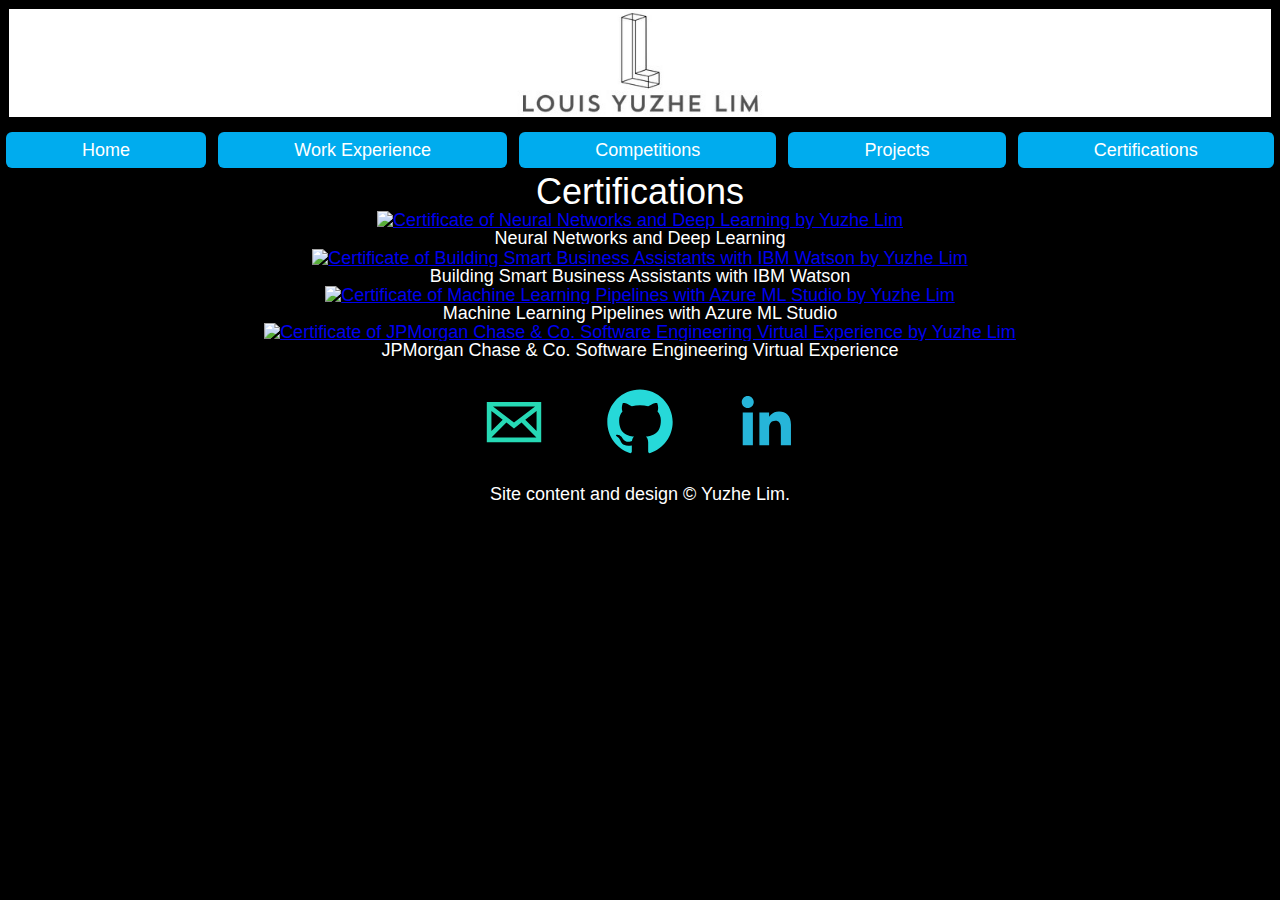
==== certification/index.html @ 172d7d86 "Add certification page html" ====
<!DOCTYPE html>
<html lang="en">
  <head>
    <meta charset="utf-8" />
    <title>Certifications of Yuzhe Lim</title>
    <meta name="viewport"
      content="width=device-width, initial-scale=1.0, shrink-to-fit=no" />
    <link rel="stylesheet" href="../css/style.css" />
    <link rel="stylesheet" href="cert-style.css" />
    <link href="https://fonts.googleapis.com/css?family=Fira+Sans:400,400i,700&display=swap&subset=latin-ext" rel="stylesheet">
  </head>
  <body>
    <header id="certification-page">
      <figure class="logo">
        <img src="../media/yuzhelim_logo.jpg"
          alt="Logo of Yuzhe Lim" style="height:6em"/>
      </figure>
      <nav id="navigation">
          <ul class="nav">
            <li><a href="../">Home</a></li>
            <li><a href="../workExperience/">Work Experience</a></li>
            <li><a href="../competition/">Competitions</a></li>
            <li><a href="../project/">Projects</a></li>
            <li><a href="">Certifications</a></li>
          </ul>
        </nav>
    </header>
    <main>
      <section id="cert-container">
        <h2>Certifications</h2>
        <figure>
          <a href="https://www.coursera.org/account/accomplishments/certificate/DPUAVMBWVXEE">
            <img src="../media/DeepLearning_AI.jpg"
              alt="Certificate of Neural Networks and Deep Learning by Yuzhe Lim" />
          </a>
          <figcaption>
            Neural Networks and Deep Learning
          </figcaption>
        </figure>
        <figure>
          <a href="https://www.coursera.org/account/accomplishments/certificate/F3E7FCDN9JVE">
            <img src="../media/coursera-rebrand-logo-square.png"
              alt="Certificate of Building Smart Business Assistants with IBM Watson by Yuzhe Lim" />
          </a>
          <figcaption>
            Building Smart Business Assistants with IBM Watson
          </figcaption>
        </figure>
        <figure>
          <a href="https://www.coursera.org/account/accomplishments/certificate/4N3MVSM65P5T">
            <img src="../media/coursera-rebrand-logo-square.png"
              alt="Certificate of Machine Learning Pipelines with Azure ML Studio by Yuzhe Lim" />
          </a>
          <figcaption>
            Machine Learning Pipelines with Azure ML Studio
          </figcaption>
        </figure>
        <figure>
          <a href="https://insidesherpa.s3.amazonaws.com/completion-certificates/JP%20Morgan/R5iK7HMxJGBgaSbvk_JPMorgan%20Chase_pRuZ3L5Na4PDoSkgR_completion_certificate.pdf">
            <img src="../media/jpmorgan_chase&co-logo.jpg"
              alt="Certificate of JPMorgan Chase & Co. Software Engineering Virtual Experience by Yuzhe Lim" />
          </a>
          <figcaption>
            JPMorgan Chase & Co. Software Engineering Virtual Experience
          </figcaption>
        </figure>
      </section>
    </main>
    <footer>
      <ul class="soc">
        <li>
          <a class="icon-8 email" href="mailto:louis.yuzhe@gmail.com" title="Email">
            <div class="ir">
              <svg viewbox="0 0 512 512" preserveAspectRatio="xMidYMid meet" width="512" height="512">
                <path d="M101.3 141.6v228.9h0.3 308.4 0.8V141.6H101.3zM375.7 167.8l-119.7 91.5 -119.6-91.5H375.7zM127.6 194.1l64.1 49.1 -64.1 64.1V194.1zM127.8 344.2l84.9-84.9 43.2 33.1 43-32.9 84.7 84.7L127.8 344.2 127.8 344.2zM384.4 307.8l-64.4-64.4 64.4-49.3V307.8z"></path>
              </svg>
            </div>
          </a>
        </li>
        <li>
          <a class="icon-13 github" href="https://github.com/louisyuzhe" title="GitHub">
            <div class="ir">
              <svg viewbox="0 0 512 512" preserveAspectRatio="xMidYMid meet" width="512" height="512">
                <path d="M256 70.7c-102.6 0-185.9 83.2-185.9 185.9 0 82.1 53.3 151.8 127.1 176.4 9.3 1.7 12.3-4 12.3-8.9V389.4c-51.7 11.3-62.5-21.9-62.5-21.9 -8.4-21.5-20.6-27.2-20.6-27.2 -16.9-11.5 1.3-11.3 1.3-11.3 18.7 1.3 28.5 19.2 28.5 19.2 16.6 28.4 43.5 20.2 54.1 15.4 1.7-12 6.5-20.2 11.8-24.9 -41.3-4.7-84.7-20.6-84.7-91.9 0-20.3 7.3-36.9 19.2-49.9 -1.9-4.7-8.3-23.6 1.8-49.2 0 0 15.6-5 51.1 19.1 14.8-4.1 30.7-6.2 46.5-6.3 15.8 0.1 31.7 2.1 46.6 6.3 35.5-24 51.1-19.1 51.1-19.1 10.1 25.6 3.8 44.5 1.8 49.2 11.9 13 19.1 29.6 19.1 49.9 0 71.4-43.5 87.1-84.9 91.7 6.7 5.8 12.8 17.1 12.8 34.4 0 24.9 0 44.9 0 51 0 4.9 3 10.7 12.4 8.9 73.8-24.6 127-94.3 127-176.4C441.9 153.9 358.6 70.7 256 70.7z"></path>
              </svg>
            </div>
          </a>
        </li>
        <li>
          <a class="icon-17 linkedin" href="https://www.linkedin.com/in/yuzhelim/" title="LinkedIn">
            <div class="ir">
              <svg viewbox="0 0 512 512" preserveAspectRatio="xMidYMid meet" width="512" height="512">
                <path d="M186.4 142.4c0 19-15.3 34.5-34.2 34.5 -18.9 0-34.2-15.4-34.2-34.5 0-19 15.3-34.5 34.2-34.5C171.1 107.9 186.4 123.4 186.4 142.4zM181.4 201.3h-57.8V388.1h57.8V201.3zM273.8 201.3h-55.4V388.1h55.4c0 0 0-69.3 0-98 0-26.3 12.1-41.9 35.2-41.9 21.3 0 31.5 15 31.5 41.9 0 26.9 0 98 0 98h57.5c0 0 0-68.2 0-118.3 0-50-28.3-74.2-68-74.2 -39.6 0-56.3 30.9-56.3 30.9v-25.2H273.8z"></path>
              </svg>
            </div>
          </a>
        </li>
      </ul>
      <small>Site content and design © Yuzhe Lim.</small>
    </footer>
    <script src="../js/script.js"></script>
    <script>
      window.watsonAssistantChatOptions = {
          integrationID: "4b792b7c-dc3b-4c32-accc-2a8b8d1ace0e", // The ID of this integration.
          region: "us-east", // The region your integration is hosted in.
          serviceInstanceID: "de2eba4c-3479-46b8-bd0d-1fd3345b560b", // The ID of your service instance.
          onLoad: function(instance) { instance.render(); }
        };
      setTimeout(function(){
        const t=document.createElement('script');
        t.src="https://web-chat.global.assistant.watson.appdomain.cloud/loadWatsonAssistantChat.js";
        document.head.appendChild(t);
      });
    </script>
  </body>
</html>
---- css/style.css ----
/* http://meyerweb.com/eric/tools/css/reset/
   v2.0 | 20110126
   License: none (public domain)
*/
a,abbr,acronym,address,applet,article,aside,audio,b,big,blockquote,body,canvas,caption,center,cite,code,dd,del,details,dfn,div,dl,dt,em,embed,fieldset,figcaption,figure,footer,form,h1,h2,h3,h4,h5,h6,header,hgroup,html,i,iframe,img,ins,kbd,label,legend,li,mark,menu,nav,object,ol,output,p,pre,q,ruby,s,samp,section,small,span,strike,strong,sub,summary,sup,table,tbody,td,tfoot,th,thead,time,tr,tt,u,ul,var,video{margin:0;padding:0;border:0;font-size:100%;font:inherit;vertical-align:baseline}article,aside,details,figcaption,figure,footer,header,hgroup,menu,nav,section{display:block}html{line-height:1}body{line-height:inherit;}ol,ul{list-style:none}blockquote,q{quotes:none}blockquote:after,blockquote:before,q:after,q:before{content:'';content:none}table{border-collapse:collapse;border-spacing:0}

/* Using a Major Third modular scale:
*  https://www.modularscale.com/?18&px&1.25
*/

/* Base Styles */
* {box-sizing: border-box}

html {
  background-color: black; /* black color contrast with every coor on this page */
  color: white;
  font-family: Helvetica, Arial, sans-serif;
  font-size: 1.125em; /* 18px / 16px = 1.125em */
  text-align: center;
}

section {
  display: grid;
}

footer {
  display: inline;
}
h1 {
  font-size: 3em;
  padding: .25em 0 .25em 0;
}
h2 {
  font-size: 2em;
}
h3 {
  font-size: 1.5em;
}

article {
  padding: 1em;
}

p {
  text-align: left;
  line-height: 120%;
}

ol {
  list-style-type: decimal;
  padding: 1em;
  text-align: left;
}

strong {
  color: Gray;
  font-weight: 900;
}

/* Layout Styles */
.logo {
  background:white;
  border: .5em solid #000;
}

/* Main Page */
.mySlides {
  display: none
}
img {
  vertical-align: middle;
}

/* Slideshow container */
.slideshow-container {
  max-width: 70em;
  position: relative;
  margin: auto;
}

/* Next & previous buttons */
.prev, .next {
  cursor: pointer;
  position: absolute;
  top: 50%;
  width: auto;
  padding: 16px;
  margin-top: -22px;
  color: white;
  font-weight: bold;
  font-size: 18px;
  transition: 0.6s ease;
  border-radius: 0 3px 3px 0;
  user-select: none;
}

.prev {
  left:0;
  margin-left: 1em;
}

/* Position the "next button" to the right */
.next {
  right: 0;
  border-radius: 3px 0 0 3px;
  margin-right: 1em;
}

/* On hover, add a black background color with a little bit see-through */
.prev:hover, .next:hover {
  background-color: rgba(0,0,0,0.8);
}

/* Caption text */
.text {
  color: #f2f2f2;
  font-size: 15px;
  padding: 8px 12px;
  position: absolute;
  bottom: 8px;
  width: 100%;
  text-align: center;
}

/* Number text */
.numbertext {
  color: #f2f2f2;
  font-size: 12px;
  padding: 8px 12px;
  position: absolute;
  top: 0;
}

/* The dots/bullets/indicators */
.dot {
  cursor: pointer;
  height: 15px;
  width: 15px;
  margin: 0 2px;
  background-color: #bbb;
  border-radius: 50%;
  display: inline-block;
  transition: background-color 0.6s ease;
}

.active, .dot:hover {
  background-color: #717171;
}

/* Fading animation */
.fade {
  -webkit-animation-name: fade;
  -webkit-animation-duration: 1.5s;
  animation-name: fade;
  animation-duration: 1.5s;
}

@-webkit-keyframes fade {
  from {opacity: .4}
  to {opacity: 1}
}

@keyframes fade {
  from {opacity: .4}
  to {opacity: 1}
}

/* On smaller screens, decrease text size */
@media only screen and (max-width: 300px) {
  .prev, .next,.text {font-size: 11px}
}

/* Navigation Styles */
.nav a {
  background: #00ACEE;
  border-radius: 0.333333333em; /* 6px / 18px = 0.333333333em */
  color: white;
  display: inline-block;
  line-height: 0;
  outline: 0;
  margin-bottom: 0.333333333em; /* 6px / 18px = 0.333333333em */
  margin-top: 0.333333333em; /* 6px / 18px = 0.333333333em */
  padding: 1em; /* 18px / 18px = 1em */
  text-align: center;
  text-decoration: none;
  width: 50%;
}

/* Social Media Icons  */
*, *:before, *:after {
	box-sizing: inherit;
}

.ir {
	display: block;
	overflow: visible;
	padding: 0 0 100%;
	position: relative;
	height: 0;
	width: 100%;
}

.ir > * {
	position: absolute;
	height: 100%;
	width: 100%;
	top: 0;
	left: 0;
}

.soc {
	display: block;
	font-size: 0;
	list-style: none;
	text-align: center;
	/*width: 110rem; */
	max-width: 100%;
}

.soc li {
	display: inline-block;
	margin: 1rem;
}

.soc a, .soc svg {
	display: block;
}

.soc a {
	height: 5rem;
	width: 5rem;
}

.icon-8:hover, .icon-13:hover, .icon-17:hover {
	border-radius: 100%;
	fill: #0e1925;
	transform: scale(1.25);
	transition: background-color .5s, transform .5s ease-out;
}

.icon-8 {
	fill: #26d9b5;
}

.icon-8:hover {
	background: #26d9b5;
}

.icon-13 {
	fill: #26d9d9;
}

.icon-13:hover {
	background: #26d9d9;
}

.icon-17 {
	fill: #26b5d9;
}

.icon-17:hover {
	background: #26b5d9;
}



/* Main page slide show */
.slides {
  background-repeat: no-repeat;
  background-position: center; /* Center the image */
  background-size: cover; /* Resize the background image to cover the entire container */
  height: 60vh; /* You must set a specified height */
  margin: 1em;
  display: grid;
  grid-template-columns: repeat(2, 1fr);
  grid-template-rows: 1fr;
  justify-content: center;
}

.slides article {
  align-self: center;
}

#slide1 {
  background-image:url("../media/chicago1.jpg");
}
#slide2 {
  background-image:url("../media/chicago2.jpg");
}
#slide3 {
  background-image:url("../media/chicago3.jpg");
}
.slides p,
.slides ul {
    background-color: black;
    font-family: futura;
    line-height: 1.5em;
    margin: 1em 2em 1em 2em;
    opacity: 0.8;
    padding: 1em;
}
.slides ul {
    list-style-type:disc;
    padding: 1em 2em 1em 2em;
    text-align: left;
}

.slides li  {
    padding-top: .5em;
}

#slide1 img {
  border-radius: 50%;
  max-width: 50%;
}
#slide1 p {
  color: black;
  background-color: white;
  margin-right: 8em;
}
/* State styles */
/* 540px || 540 / 16 = 33.75em */
@media screen and (min-width: 33.75em) {
  .nav {
    display: flex;
    flex-flow: row nowrap;
    margin-left: -0.333333333em; /* 6px / 18px = 0.333333333em */
    margin-right: 0.333333333em; /* 6px / 18px = 0.333333333em */
  }
  .nav li {
    flex: 1 0 auto;
    margin-left: 0.666666667em; /* 12px / 18px = 0.666666667em */
  }
  .nav a {
    display: block;
    width: auto;
  }

  /* Projects page */
  .project-details {
    display: grid;
    grid-template-columns: 1fr 1fr;
    grid-column-gap: 1em; /* 22.5px / 18px = 1.25em */
  }
  .project-details h3 {
    grid-column: 1 / 3; /* Span h2 over all columns */
  }
  .project-details p {
    grid-column: 1 / 3; /* Span p over all columns */
  }
}
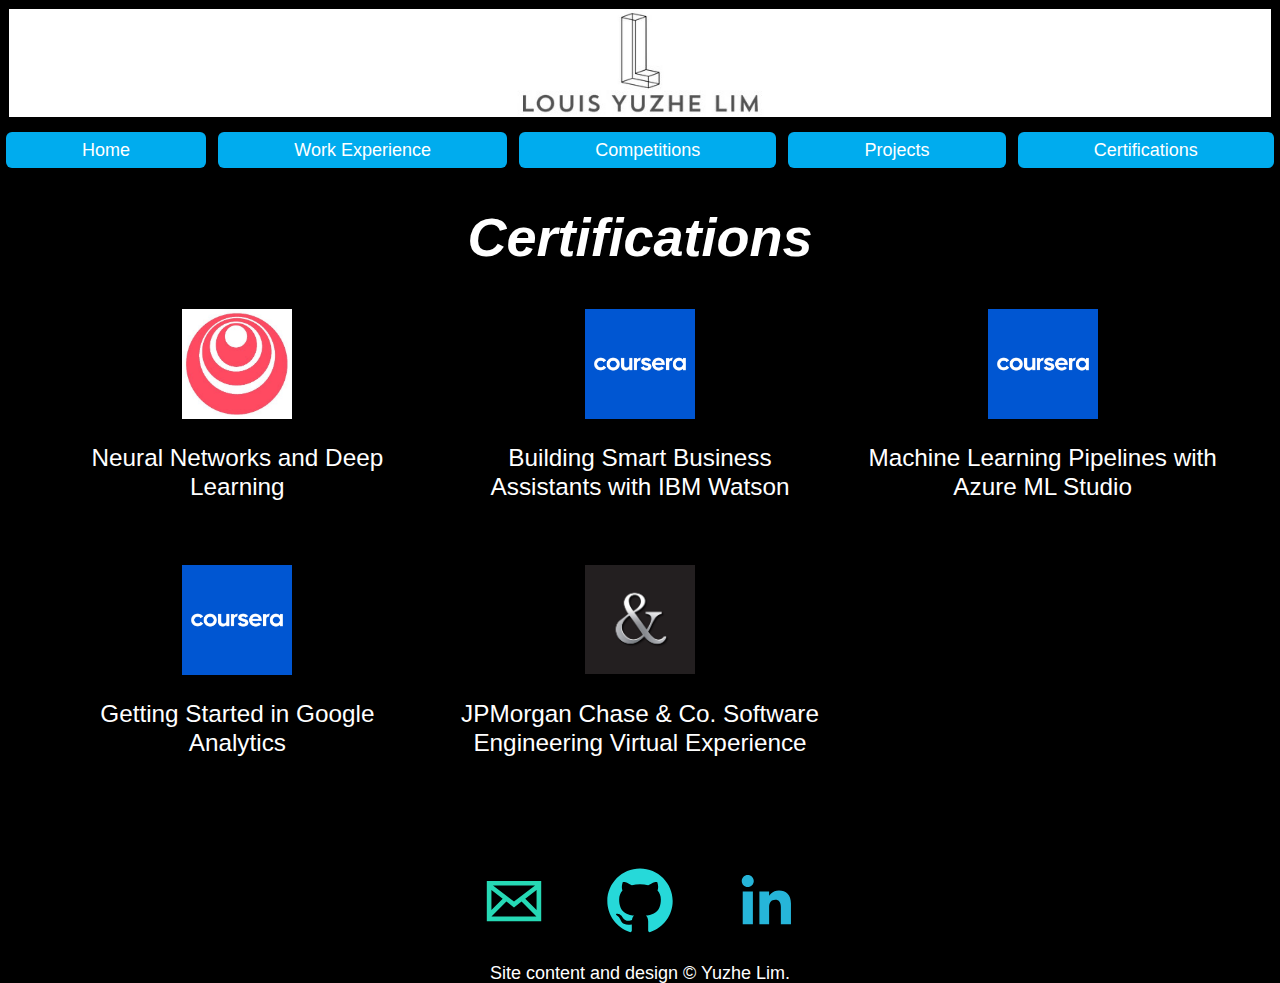
==== commit 9f21215f: "Add new certificate from cousera" ====
--- a/certification/index.html
+++ b/certification/index.html
@@ -53,6 +53,15 @@
           </a>
           <figcaption>
             Machine Learning Pipelines with Azure ML Studio
+          </figcaption>
+        </figure>
+        <figure>
+          <a href="https://www.coursera.org/account/accomplishments/certificate/UK3M5AHCFZHC">
+            <img src="../media/coursera-rebrand-logo-square.png"
+              alt="Certificate of Getting Started in Google Analytics by Yuzhe Lim" />
+          </a>
+          <figcaption>
+            Getting Started in Google Analytics
           </figcaption>
         </figure>
         <figure>
--- a/certification/cert-style.css
+++ b/certification/cert-style.css
@@ -0,0 +1,50 @@
+/* Base Styles */
+h2 {
+  font-size: 3em; /* 54px / 18px = 3em */
+  font-weight: bold;
+  font-style: italic;
+  overflow-wrap: break-word;
+  padding-bottom: .5em;
+}
+section {
+  display: grid;
+  padding: 1em;
+  margin: 1em;
+}
+figcaption {
+  line-height: 120%;
+  padding-top: 1em
+}
+
+/* Layout Styles */
+#cert-container img {
+  width: 30%;
+}
+#cert-container figure{
+  margin: 1em;
+}
+
+/* State styles */
+/* 540px || 540 / 16 = 33.75em */
+@media screen and (min-width: 33.75em) {
+  #cert-container figure {
+    padding-bottom: 1.5em;
+  }
+}
+
+/* 1080px || 1080 / 16 = 67.5em */
+@media screen and (min-width: 67.5em) {
+  figcaption {
+    font-size: 1.35em; /* 24.3px / 18px = 1.35em */
+    padding-top: 1em
+  }
+  #cert-container {
+    display: grid;
+    grid-template-columns: repeat(3, 1fr);
+    grid-template-rows: 1fr;
+    justify-content: center;
+  }
+  #cert-container h2 {
+    grid-column: 1 / 4; /* Span h2 over all columns */
+  }
+}
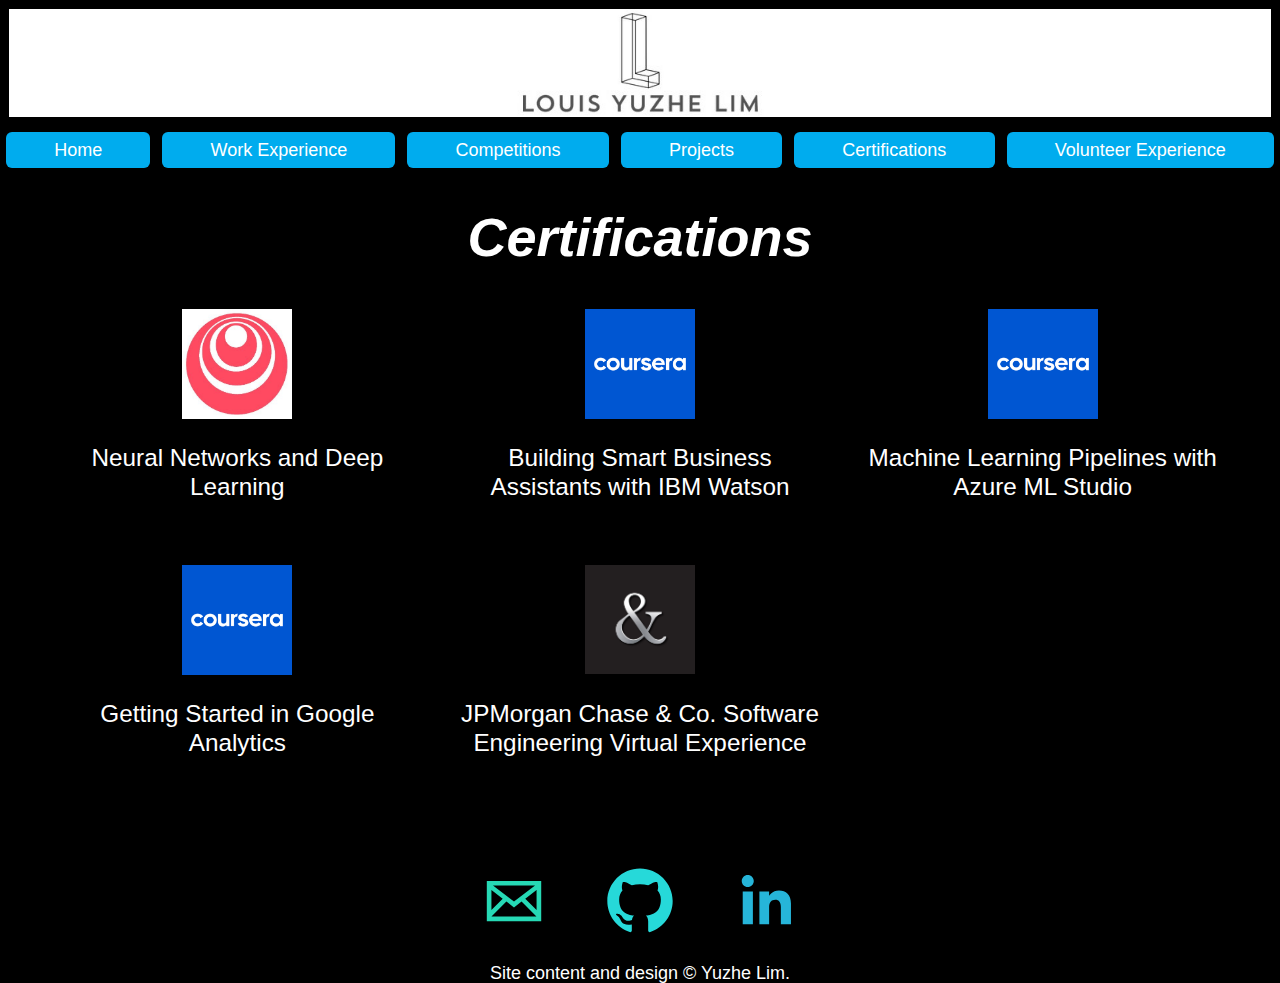
==== commit 37375bcd: "Add volunteer experience page button in navigation bar" ====
--- a/certification/index.html
+++ b/certification/index.html
@@ -22,6 +22,7 @@
             <li><a href="../competition/">Competitions</a></li>
             <li><a href="../project/">Projects</a></li>
             <li><a href="">Certifications</a></li>
+            <li><a href="../volunteerExperience/">Volunteer Experience</a></li>
           </ul>
         </nav>
     </header>
